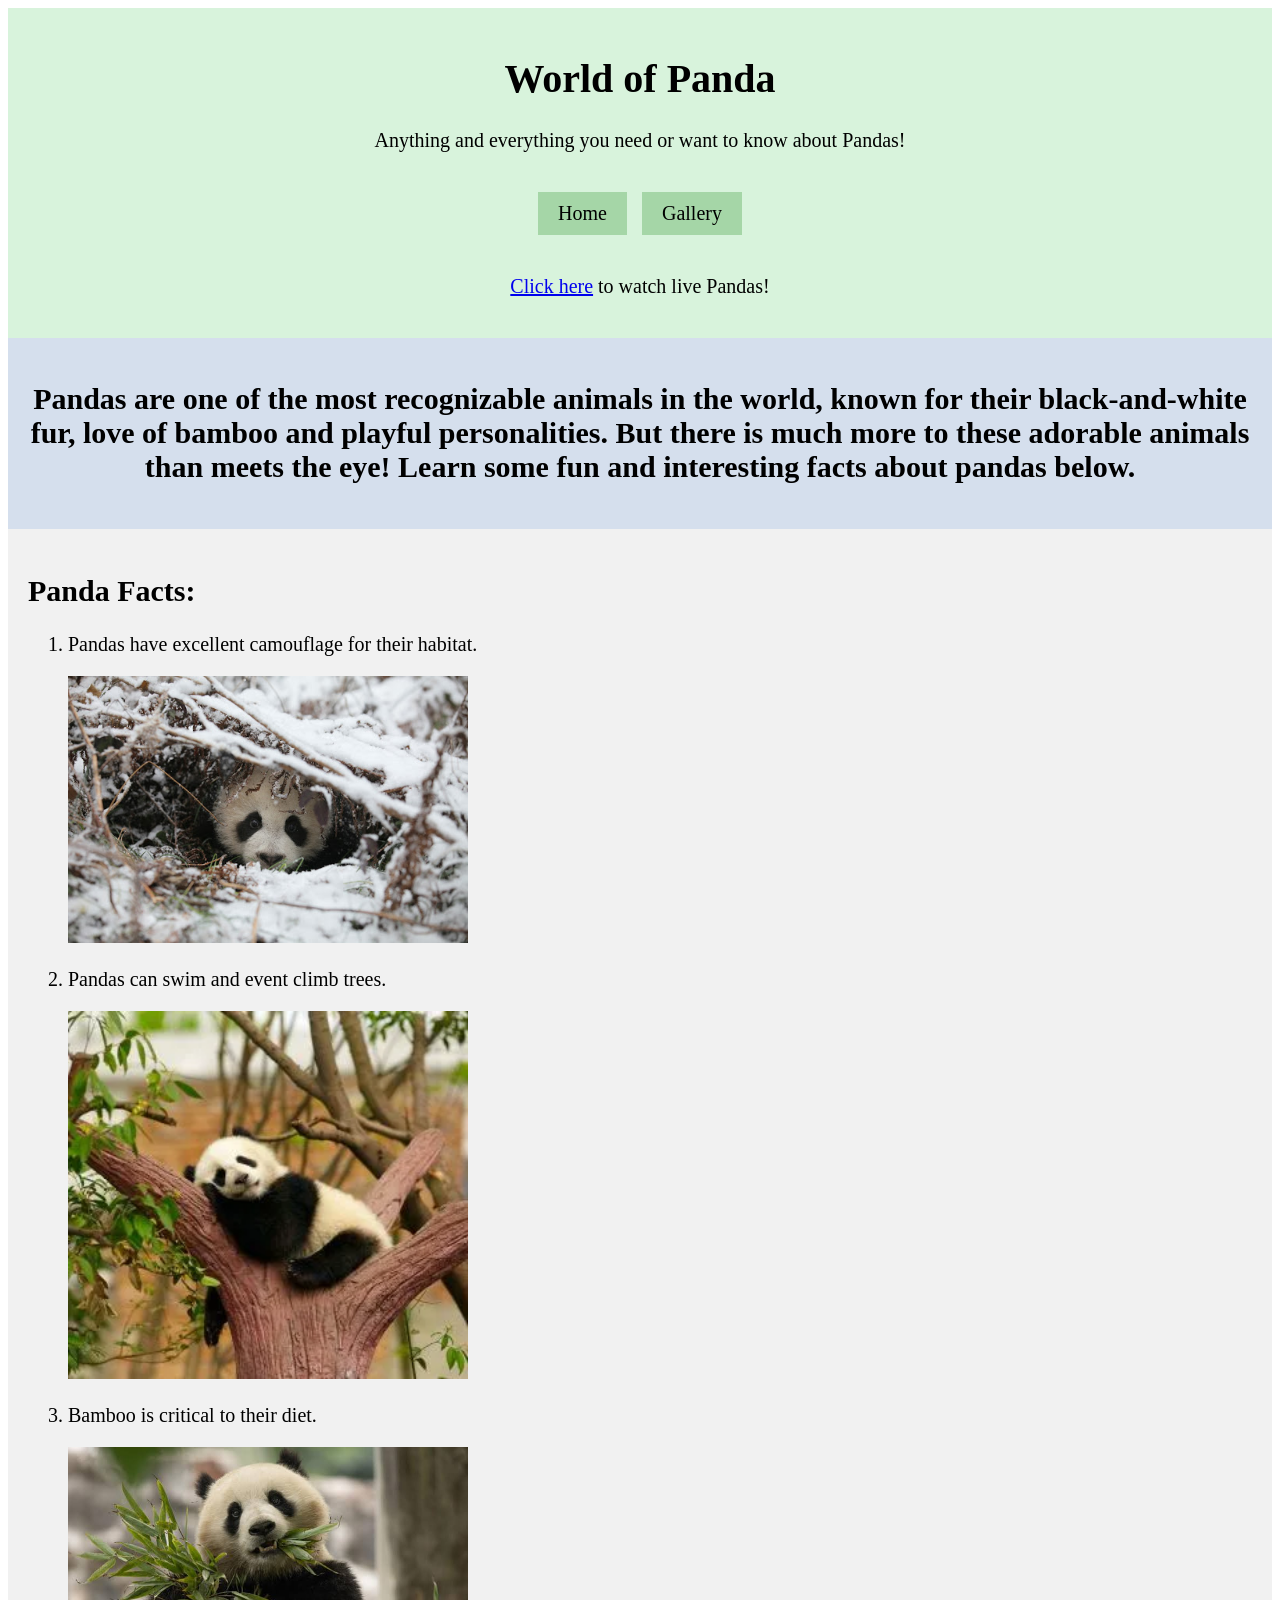
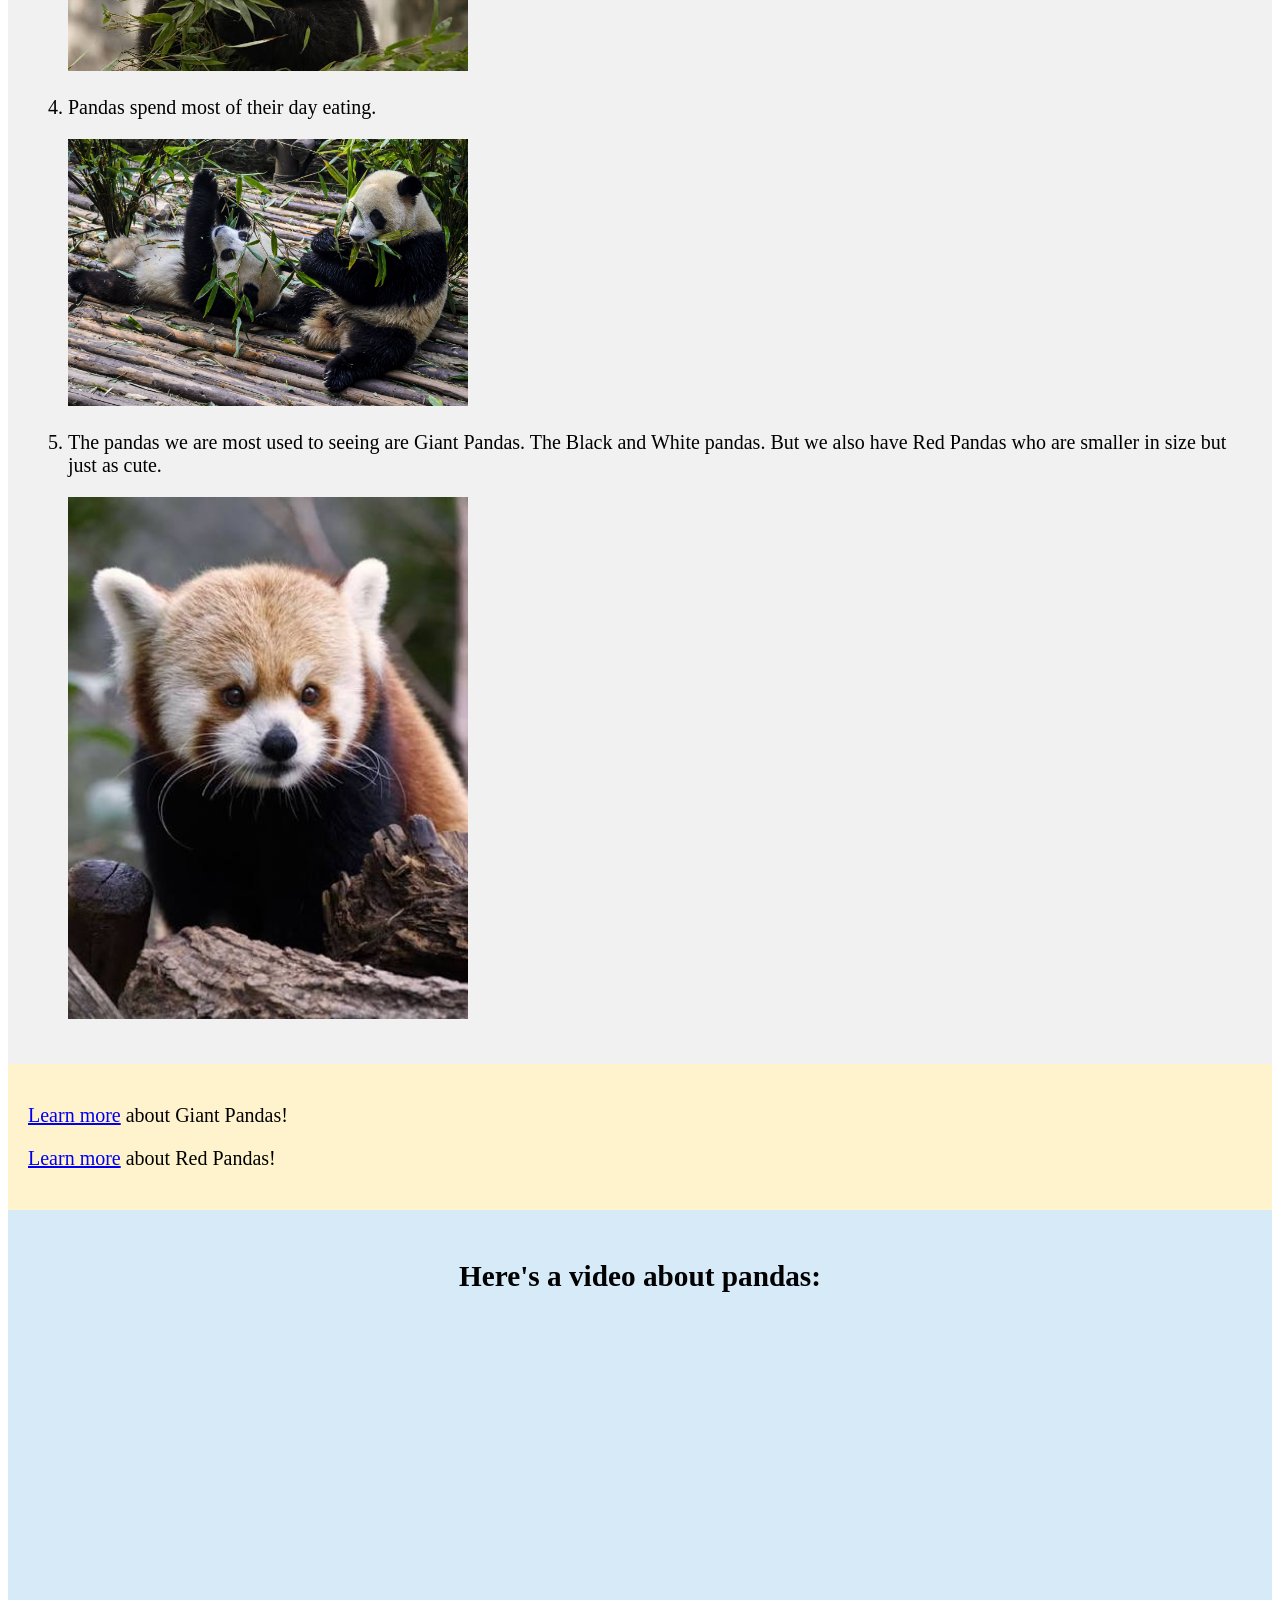
==== index.html @ eb79b665 "Add files via upload" ====
<!doctype html>

<html lang="en">

<head>
  <meta charset="utf-8">
  <title>World of Panda</title>
  <meta name="description" content="This is the description that search engines will display. Aim for 145-155 characters.">
  <meta name="author" content="Insert the content author or owner name here">

  <!-- Link to your JS file -->
  <script src="scripts/script.js"></script>

  <!-- Link to your CSS file -->
  <link rel="stylesheet" href="css/style.css">




</head>

<body> 
  <div class="header">

<h1> World of Panda</h1>

<p> Anything and everything you need or want to know about Pandas!</p>

<div class="navigation">
  <a href="index.html">Home</a>
  <a href="gallery.html">Gallery</a>
</div>

<p>
  <a href="https://nationalzoo.si.edu/webcams/panda-cam" target="_blank"> Click here</a> to watch live Pandas!
</p>

</div>

<div class="Intro">

<p>
  <h2> Pandas are one of the most recognizable animals in the world, known for their black-and-white fur, love of bamboo and playful personalities. But there is much more to these adorable animals than meets the eye! Learn some fun and interesting facts about pandas below.</h2>
</p>

</div>

<div class="facts">


<h2> Panda Facts: </h2>

<ol>
  <p>
    <li>Pandas have excellent camouflage for their habitat.</li>
    <p>
 <img class="SnowPanda" src="images/SnowPanda.jpg">
 </p>
  <li> Pandas can swim and event climb trees.</li>
  <p>
  <img class="Panda1" src="images/Panda1.jpeg.webp">
  <p>
  <li>Bamboo is critical to their diet. </li>
  <p>
   <img class="panda2" src="images/Panda2.jpeg">
 </p>
 <p>
  <li>Pandas spend most of their day eating.</li>
  <p>
<img class="PandaEating" src="images/PandaEating.jpg">
</p>
<p>
  <li>The pandas we are most used to seeing are Giant Pandas. The Black and White pandas. But we also have Red Pandas who are smaller in size but just as cute.</li>
  <p>
  <img class="panda3" src="images/Panda3.jpeg">
</p>
</ol>

</div>

<div class="links">

<p>
  <a href="https://www.nationalgeographic.com/animals/mammals/facts/giant-panda" target="_blank"> Learn more</a> about Giant Pandas!
</p>

<p><a href="https://www.nationalgeographic.com/animals/mammals/facts/red-panda" target="_blank"> Learn more</a> about Red Pandas!</p>
</div>

<div class="video">

<h3>Here's a video about pandas:</h3>

<iframe width="560" height="315" src="https://www.youtube.com/embed/dqT-UlYlg1s?si=LOoi81pTNaESfCgC" title="YouTube video player" frameborder="0" allow="accelerometer; autoplay; clipboard-write; encrypted-media; gyroscope; picture-in-picture; web-share" referrerpolicy="strict-origin-when-cross-origin" allowfullscreen></iframe>

</div>
</body>



</html>
---- css/style.css ----
.header {
  background-color: #D8F3DC; padding: 20px; text-align: center; font-size: 20px;
}

.Intro {
  background-color: #d5dfed; padding: 20px; font-size: 20px; text-align: center;
}

.facts {
  background-color: #F1F1F1; padding: 20px; font-size: 20px;
}

.links {
  background-color: #FFF3CD; padding: 20px; font-size: 20px;
}

.video {
  background-color: #D6EAF8; padding: 20px; text-align: center; font-size: 25px;

}

.panda2 {
  width: 400px; height: auto;
}

.panda3 {
  width: 400px; height: auto;
}

.Panda1 {
  width: 400px; height: auto;
}

.SnowPanda {
  width: 400px; height: auto;
}

.PandaEating {
  width: 400px; height: auto;
}

.navigation {
    text-align: center;
    padding: 15px;
}

.navigation a {
    background-color: #A5D6A7;
    color: #000000;
    padding: 10px 20px;
    margin: 5px;
    text-decoration: none;
    display: inline-block;
}

.gallery-photo {
  align-content: center;
  width: 1000px;
  Height: auto;
  padding: 30px;
}
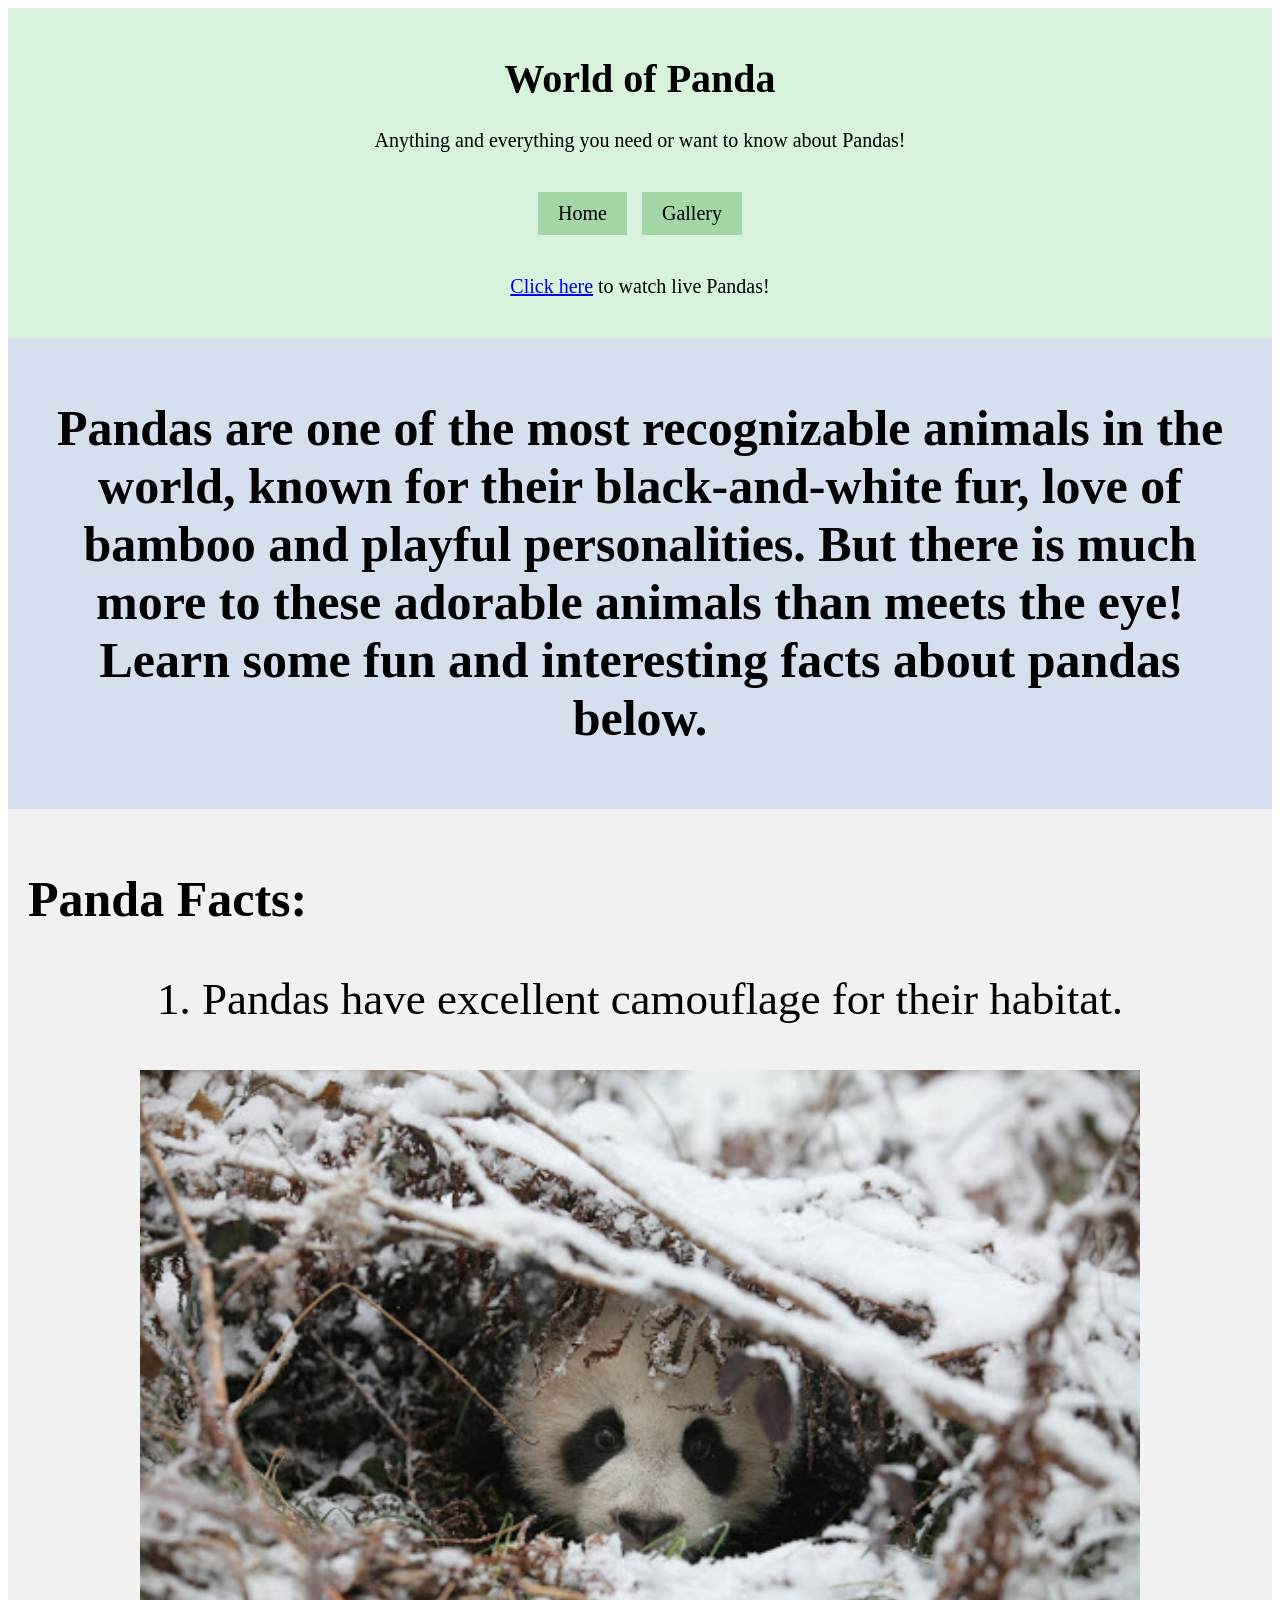
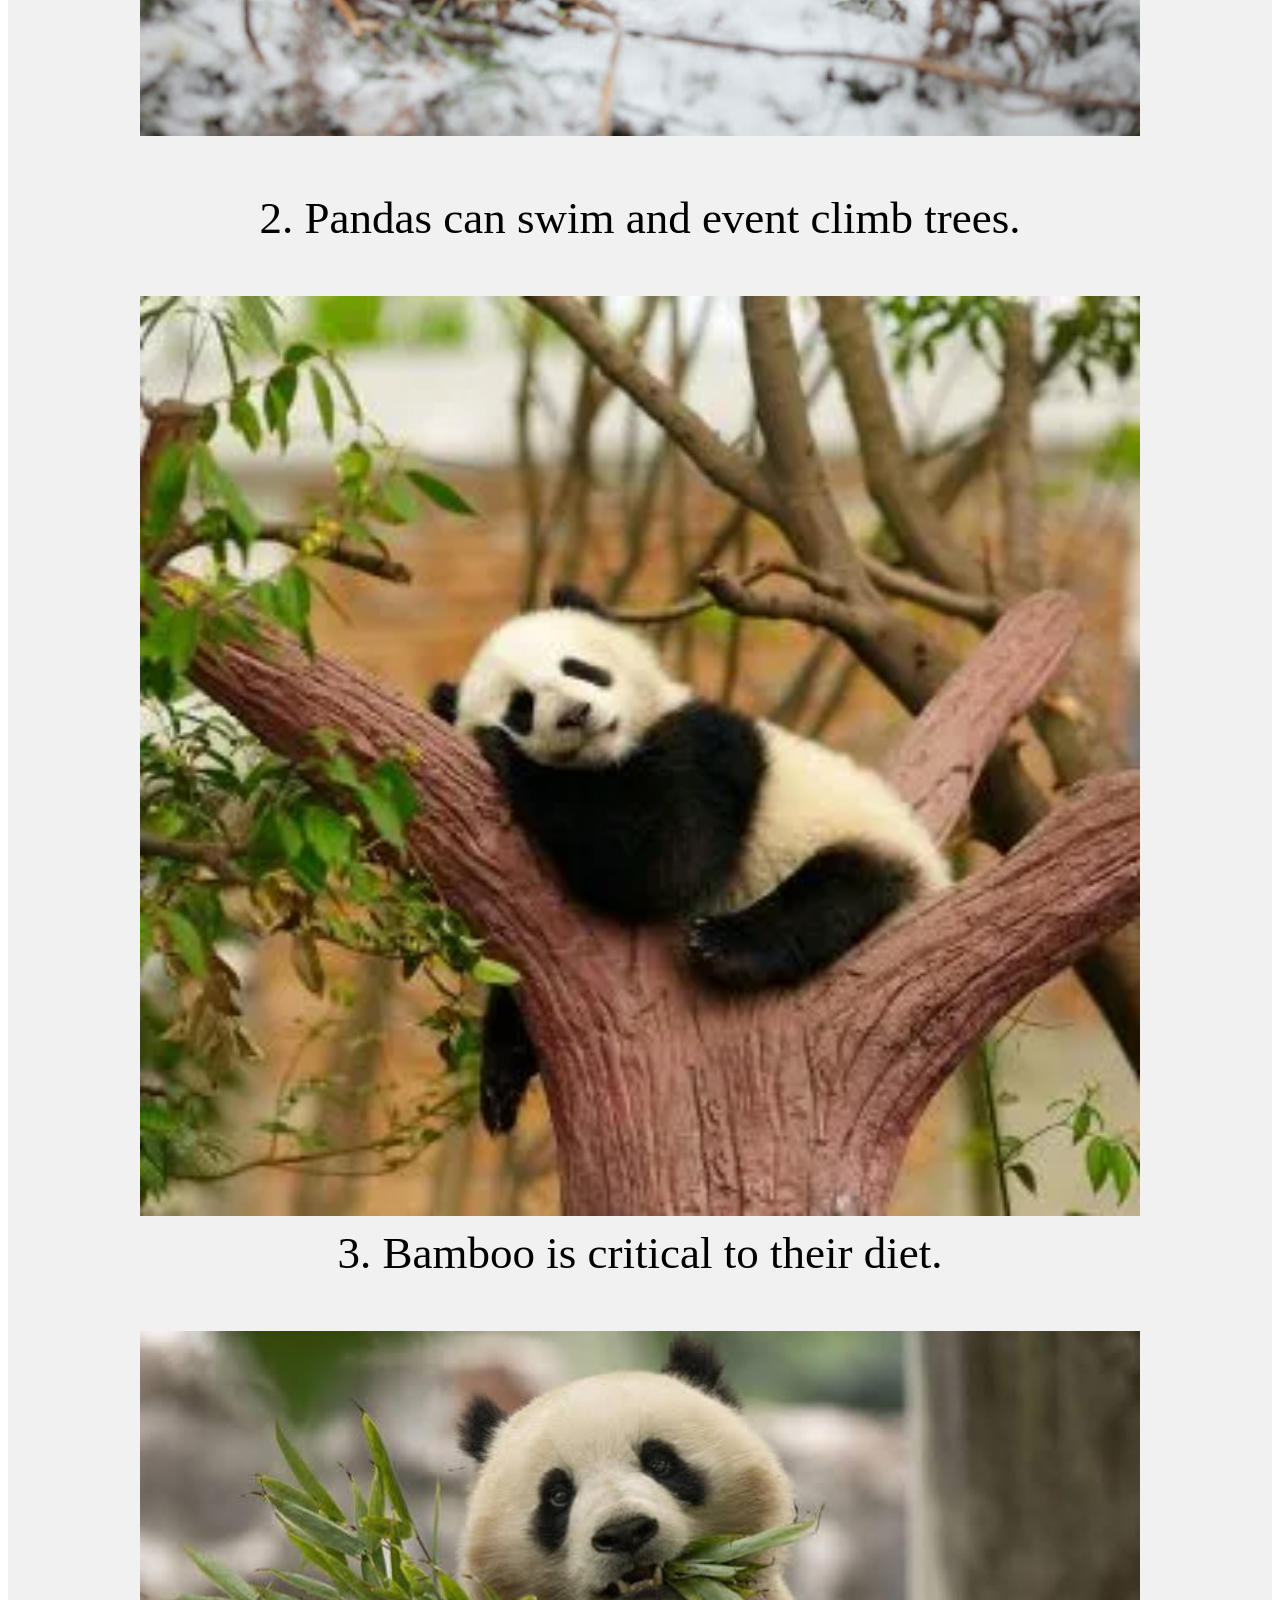
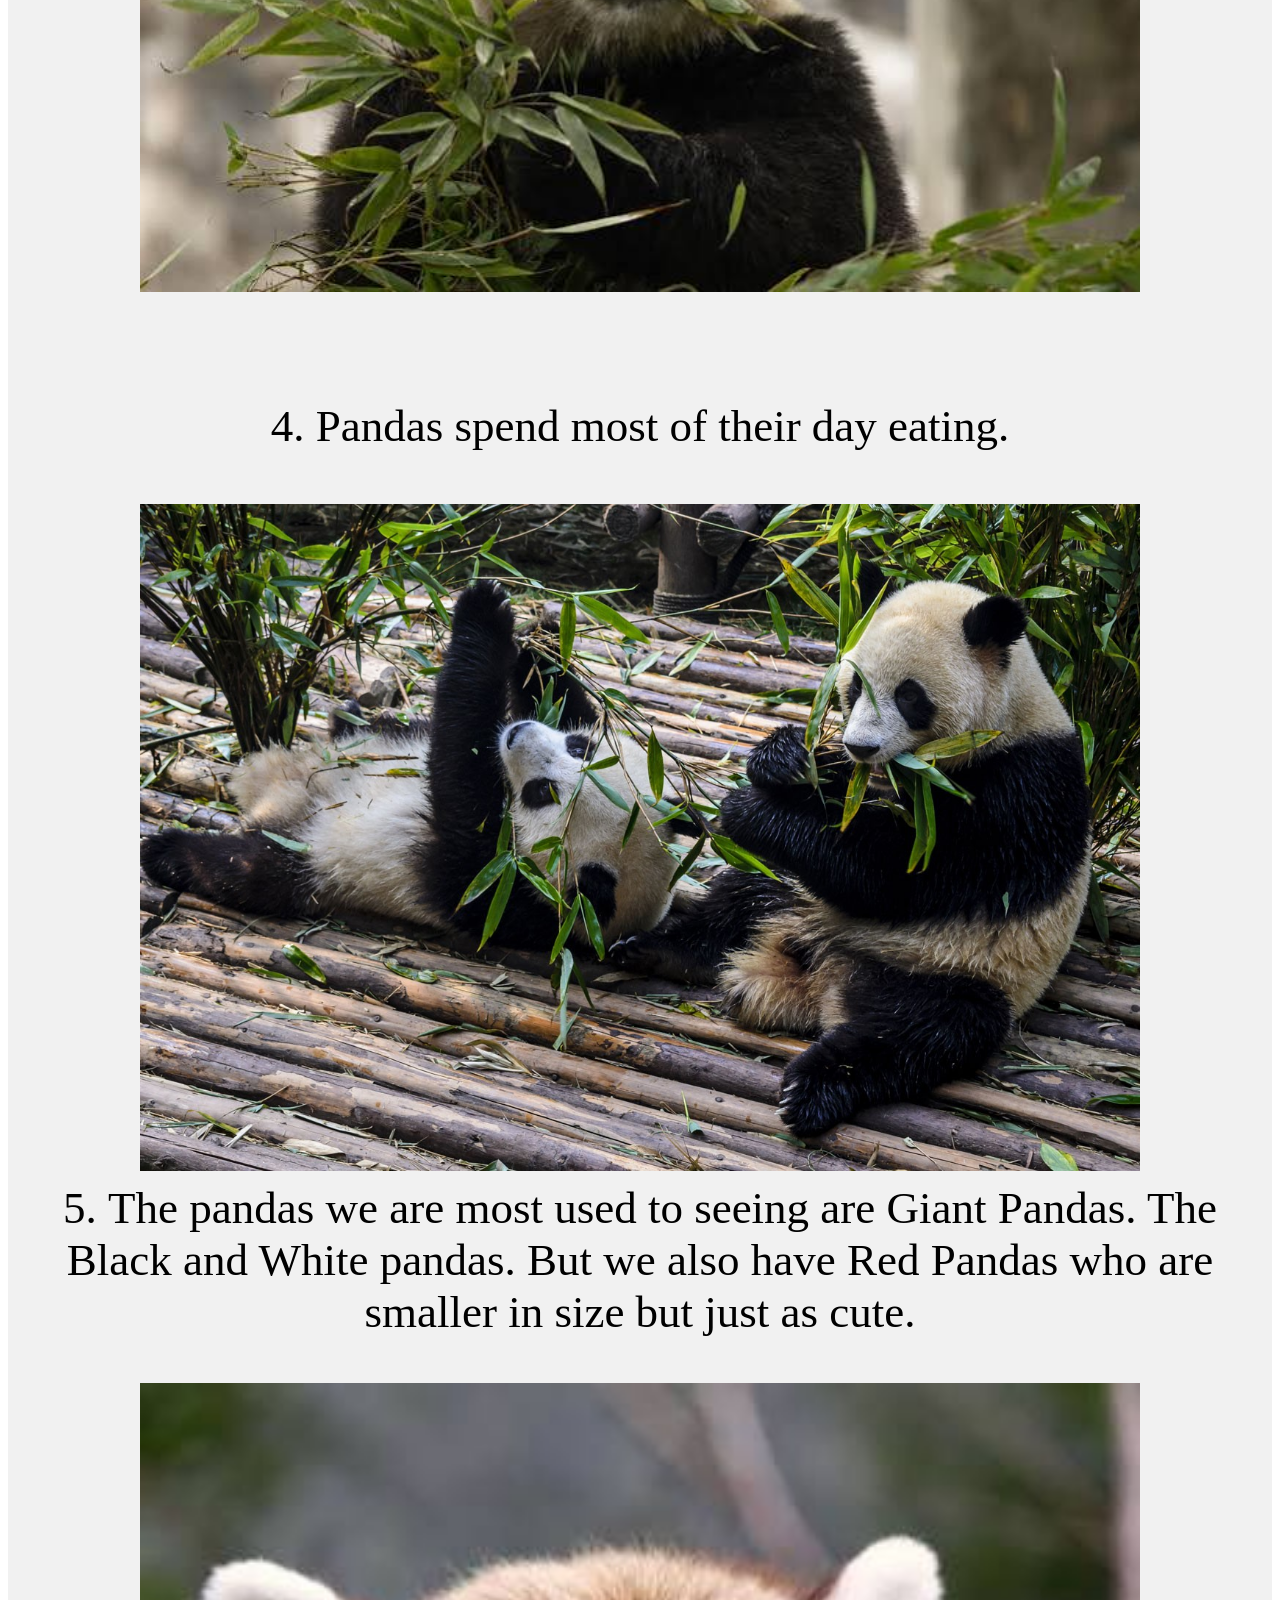
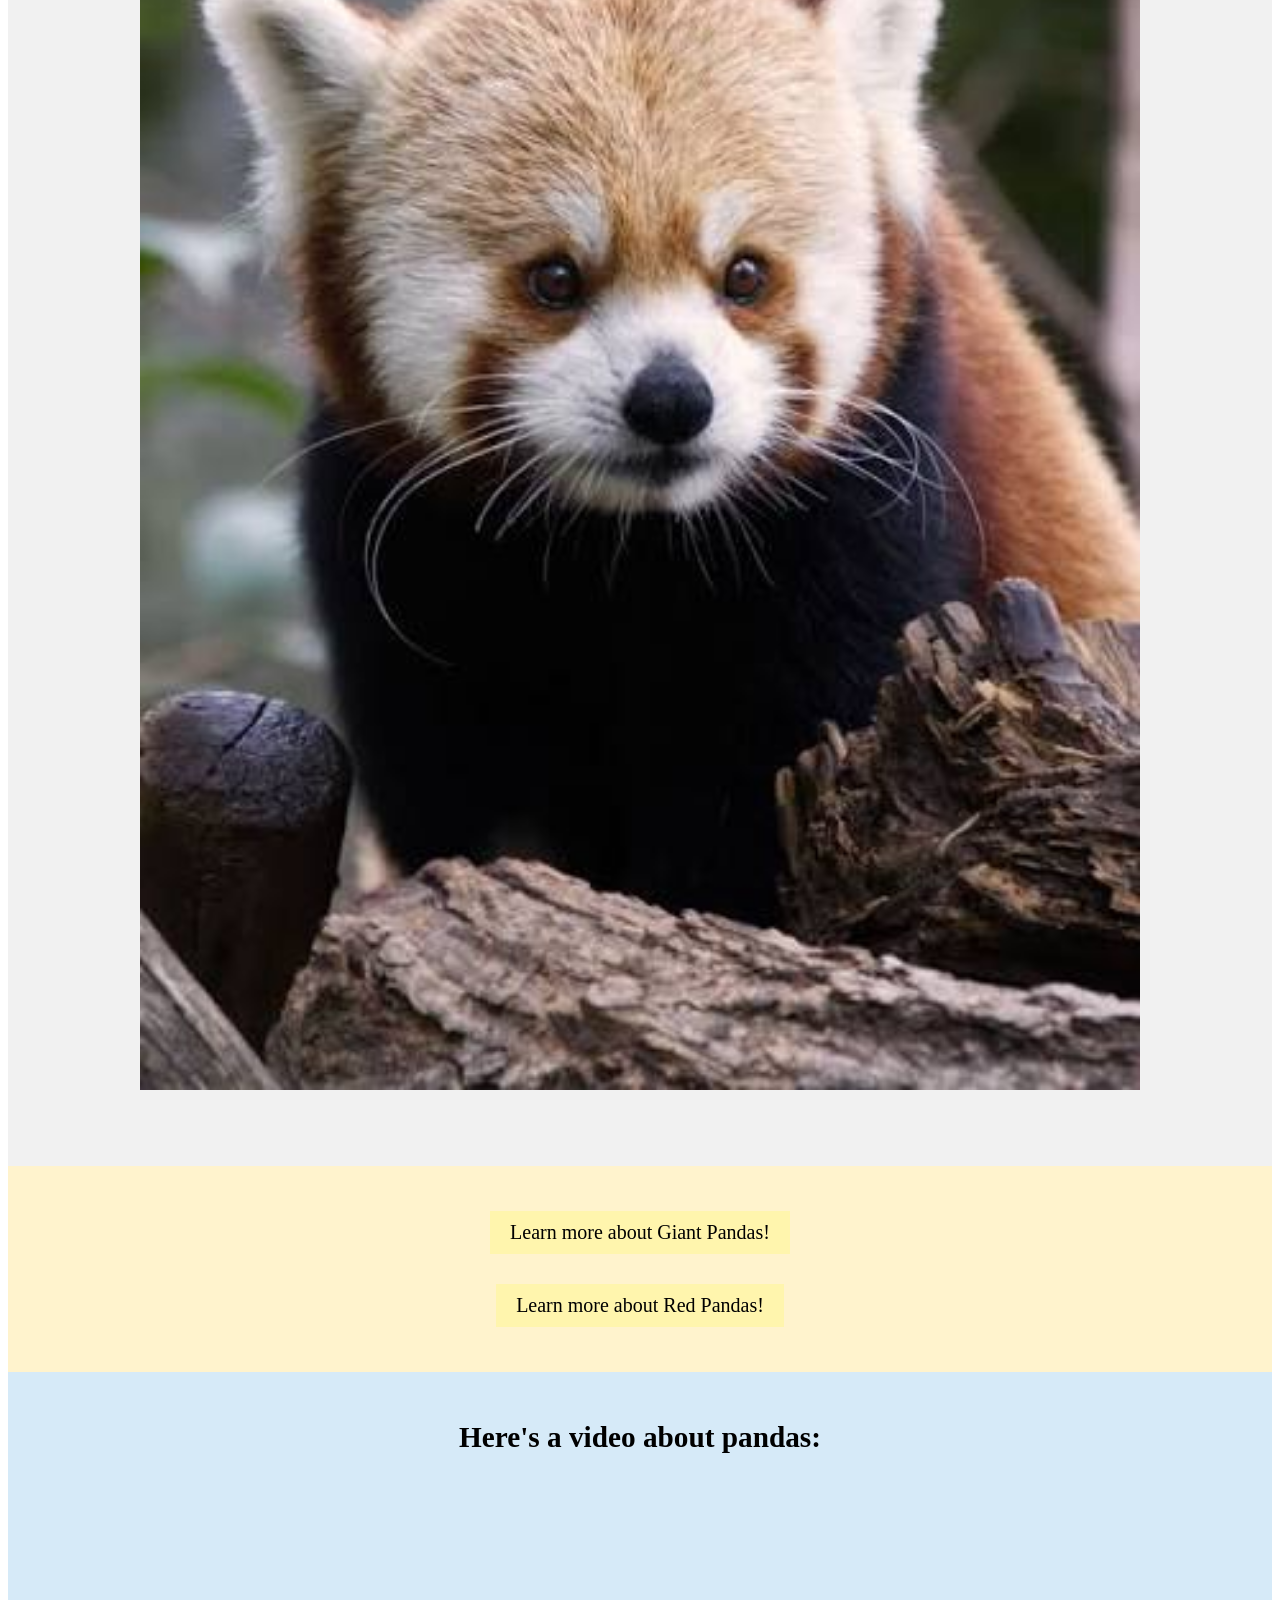
==== commit 3d73293d: "Add files via upload" ====
--- a/index.html
+++ b/index.html
@@ -54,25 +54,24 @@
   <p>
     <li>Pandas have excellent camouflage for their habitat.</li>
     <p>
- <img class="SnowPanda" src="images/SnowPanda.jpg">
+ <img src="images/SnowPanda.jpg">
  </p>
   <li> Pandas can swim and event climb trees.</li>
-  <p>
-  <img class="Panda1" src="images/Panda1.jpeg.webp">
-  <p>
+  <br>
+  <img src="images/Panda1.jpeg.webp">
+  <br>
   <li>Bamboo is critical to their diet. </li>
-  <p>
-   <img class="panda2" src="images/Panda2.jpeg">
+  <br>
+   <img src="images/Panda2.jpeg">
  </p>
- <p>
+ <br>
   <li>Pandas spend most of their day eating.</li>
-  <p>
-<img class="PandaEating" src="images/PandaEating.jpg">
-</p>
-<p>
+  <br>
+<img src="images/PandaEating.jpg">
+<br>
   <li>The pandas we are most used to seeing are Giant Pandas. The Black and White pandas. But we also have Red Pandas who are smaller in size but just as cute.</li>
   <p>
-  <img class="panda3" src="images/Panda3.jpeg">
+  <img src="images/Panda3.jpeg">
 </p>
 </ol>
 
@@ -81,10 +80,10 @@
 <div class="links">
 
 <p>
-  <a href="https://www.nationalgeographic.com/animals/mammals/facts/giant-panda" target="_blank"> Learn more</a> about Giant Pandas!
+  <a href="https://www.nationalgeographic.com/animals/mammals/facts/giant-panda" target="_blank"> Learn more about Giant Pandas!</a> 
 </p>
 
-<p><a href="https://www.nationalgeographic.com/animals/mammals/facts/red-panda" target="_blank"> Learn more</a> about Red Pandas!</p>
+<p><a href="https://www.nationalgeographic.com/animals/mammals/facts/red-panda" target="_blank"> Learn more about Red Pandas!</a></p>
 </div>
 
 <div class="video">
--- a/css/style.css
+++ b/css/style.css
@@ -1,42 +1,11 @@
-.header {
-  background-color: #D8F3DC; padding: 20px; text-align: center; font-size: 20px;
+h2 {
+  font-size: 50px;
 }
 
-.Intro {
-  background-color: #d5dfed; padding: 20px; font-size: 20px; text-align: center;
-}
-
-.facts {
-  background-color: #F1F1F1; padding: 20px; font-size: 20px;
-}
-
-.links {
-  background-color: #FFF3CD; padding: 20px; font-size: 20px;
-}
-
-.video {
-  background-color: #D6EAF8; padding: 20px; text-align: center; font-size: 25px;
-
-}
-
-.panda2 {
-  width: 400px; height: auto;
-}
-
-.panda3 {
-  width: 400px; height: auto;
-}
-
-.Panda1 {
-  width: 400px; height: auto;
-}
-
-.SnowPanda {
-  width: 400px; height: auto;
-}
-
-.PandaEating {
-  width: 400px; height: auto;
+.header {
+  background-color: #D8F3DC;
+  padding: 20px; text-align: center;
+  font-size: 20px;
 }
 
 .navigation {
@@ -53,9 +22,58 @@
     display: inline-block;
 }
 
-.gallery-photo {
-  align-content: center;
+.Intro {
+  background-color: #d5dfed; 
+  padding: 20px; font-size: 20px; 
+  text-align: center;
+}
+
+.facts {
+  background-color: #F1F1F1; 
+  padding: 20px; 
+  font-size: 45px; 
+  display: block;
+}
+
+h2 {
+  font-size: 50px;
+}
+ol {
+  list-style-position: inside;
+  text-align: center;
+  padding-left: 0;
+}
+
+.facts img {
+  width: 1000px; height: auto;
+}
+.links {
+  background-color: #FFF3CD; 
+  padding: 20px; font-size: 20px; 
+  text-align: center;
+}
+
+.links a {
+    background-color: #fff5ad;
+    color: #000000;
+    padding: 10px 20px;
+    margin: 5px;
+    text-decoration: none;
+    display: inline-block;
+}
+
+
+.video {
+  background-color: #D6EAF8; 
+  padding: 20px; 
+  text-align: center; 
+  font-size: 25px;
+
+}
+
+.gallery img {
+  display: block;
   width: 1000px;
   Height: auto;
-  padding: 30px;
-}+  margin: auto;
+}
